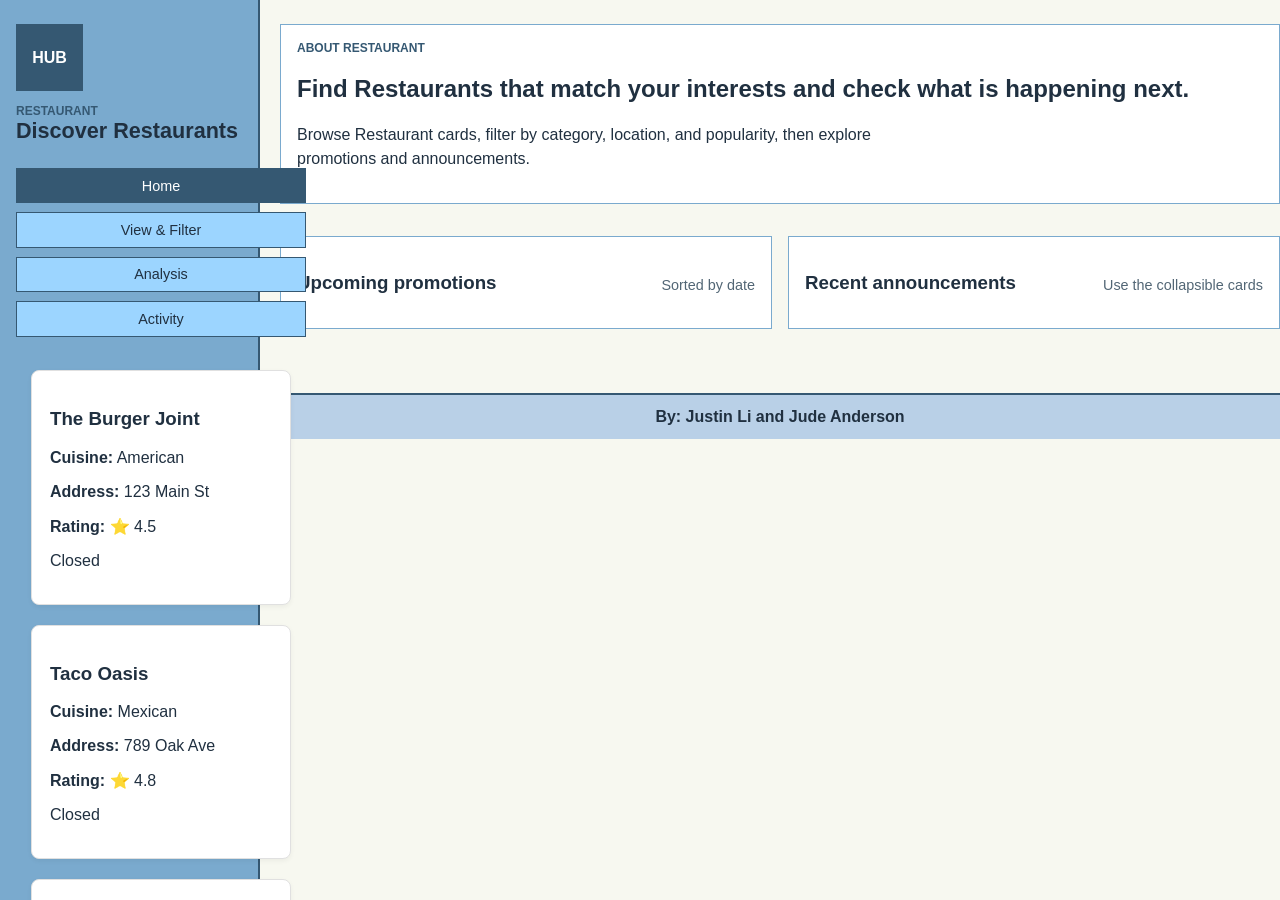
==== index.html @ 11239810 "e" ====
<!DOCTYPE html>
<html lang="en">
  <head>
    <meta charset="utf-8">
    <meta name="viewport" content="width=device-width, initial-scale=1">
    <title>Restaurant | Home</title>
    <link rel="stylesheet" href="style.css">
  </head>
  <body id="home">
    <div class="topbar">
      <div class="brand">
        <div class="brand-mark">HUB</div>
        <div>
          <p class="eyebrow">Restaurant</p>
          <h1>Discover Restaurants </h1>
        </div>
      </div>
      <div class="nav">
        <a class="nav-link active" href="/">Home</a>
        <a class="nav-link" href="/restaurant.html">View & Filter</a>
        <a class="nav-link" href="/analysis.html">Analysis</a>
        <a class="nav-link" href="/activity.html">Activity</a>
        <div id="restaurant-container"></div>
      </div>
    </div>
    <div class="page">
      <div class="panel">
        <p class="eyebrow">About Restaurant</p>
        <h2>Find Restaurants that match your interests and check what is happening next.</h2>
        <p class="lead">Browse Restaurant cards, filter by category, location, and popularity, then explore promotions and announcements.</p>
      </div>
      <div id="home-stats" class="stats-grid"></div>
      <div class="split-grid">
        <div class="panel">
          <div class="section-header">
            <h3>Upcoming promotions</h3>
            <p class="small-note">Sorted by date</p>
          </div>
          <div id="home-promotions" class="stack"></div>
        </div>
        <div class="panel">
          <div class="section-header">
            <h3>Recent announcements</h3>
            <p class="small-note">Use the collapsible cards</p>
          </div>
          <div id="home-announcements" class="stack"></div>
        </div>
      </div>
    </div>
    <div id="foot">By: Justin Li and Jude Anderson</div>
    
<div class="main-content"> 
    
    
    <div class="author-bar">By: Justin Li and Jude Anderson</div>

    
    <div id="restaurant-container"></div>

</div> 

  </body>
      
    <div id="restaurant-container"></div>

    
    <script src="script.js"></script>
</body>
</html>

</html>
---- style.css ----
* {
  box-sizing: border-box;
}

body {
  margin: 0;
  font-family: Arial, Helvetica, sans-serif;
  color: #203040;
  background: #F7F8F0;
}

a {
  color: inherit;
  text-decoration: none;
}

.topbar {
  display: block;
  min-height: 100vh;
  position: fixed;
  inset: 0 auto 0 0;
  width: 260px;
  background: #7AAACE;
  border-right: 2px solid #355872;
}

.brand {
  display: grid;
  gap: 0.8rem;
  align-content: start;
  padding: 1.5rem 1rem;
}

.brand-mark {
  width: 4.2rem;
  height: 4.2rem;
  border: 2px solid #355872;
  display: flex;
  align-items: center;
  justify-content: center;
  color: white;
  background: #355872;
  font-weight: 700;
}

.brand h1 {
  margin: 0;
  font-size: 1.35rem;
  line-height: 1.2;
}

.nav {
  display: grid;
  gap: 0.55rem;
  padding: 0 1rem 1.5rem;
  align-content: start;
}

.nav-link {
  padding: 0.55rem 0.7rem;
  border: 1px solid #355872;
  background: #9CD5FF;
  text-align: center;
  font-size: 0.9rem;
}

.nav-link.active,
.nav-link:hover {
  background: #355872;
  color: white;
}

.page {
  width: auto;
  margin-left: 280px;
  padding: 1.5rem 0 4rem;
  display: grid;
  gap: 1rem;
}

.panel {
  background: #ffffff;
  border: 1px solid #7AAACE;
  padding: 1rem;
}

.section-header {
  display: flex;
  justify-content: space-between;
  gap: 1rem;
  align-items: center;
  flex-wrap: wrap;
}

.eyebrow {
  margin: 0;
  color: #355872;
  text-transform: uppercase;
  font-size: 0.75rem;
  letter-spacing: 0;
  font-weight: 700;
}

.lead {
  max-width: 65ch;
  line-height: 1.5;
}

.small-note {
  margin: 0.25rem 0 0;
  color: #526675;
  font-size: 0.9rem;
}

.stats-grid {
  display: grid;
  gap: 1rem;
  grid-template-columns: repeat(auto-fit, minmax(170px, 1fr));
}

.stat-card {
  border: 1px solid #7AAACE;
  padding: 1rem;
  background: #ffffff;
  border-left: 0.6rem solid #355872;
}

.stat-value {
  font-size: 1.35rem;
  font-weight: 700;
  margin-top: 0.2rem;
}

.split-grid {
  display: grid;
  gap: 1rem;
  grid-template-columns: repeat(auto-fit, minmax(280px, 1fr));
}

.stack {
  display: grid;
  gap: 0.8rem;
}

.filters {
  display: grid;
  gap: 0.8rem;
  grid-template-columns: repeat(auto-fit, minmax(180px, 1fr));
}

label {
  display: grid;
  gap: 0.3rem;
  font-size: 0.95rem;
}

input,
select {
  padding: 0.55rem 0.65rem;
  border: 1px solid #7AAACE;
  background: #ffffff;
  font-size: 0.95rem;
}

.card-grid {
  display: grid;
  gap: 1rem;
  grid-template-columns: repeat(auto-fit, minmax(230px, 1fr));
}

.restaurant-card {
  perspective: 1000px;
}

.restaurant-card-inner {
  position: relative;
  transform-style: preserve-3d;
  transition: transform 0.5s;
  min-height: 225px;
}

.restaurant-card:hover .restaurant-card-inner {
  transform: rotateY(180deg);
}

.restaurant-card-face {
  position: absolute;
  inset: 0;
  backface-visibility: hidden;
  border: 1px solid #7AAACE;
  padding: 1rem;
  background: white;
  display: grid;
  gap: 0.55rem;
}

.restaurant-card-back {
  transform: rotateY(180deg);
  background: #9CD5FF;
}

.restaurant-badge {
  display: inline-block;
  padding: 0.25rem 0.55rem;
  background: #355872;
  color: white;
  font-size: 0.75rem;
  text-transform: uppercase;
}

.restaurant-description {
  margin: 0;
}

.restaurant-meta {
  display: grid;
  gap: 0.3rem;
  color: #526675;
  font-size: 0.9rem;
}

.restaurant-meet {
  font-weight: 700;
}

.join-link {
  margin-top: auto;
  display: inline-block;
  padding: 0.5rem 0.8rem;
  background: #355872;
  color: white;
  text-align: center;
}

.event-row,
.announcement-row details,
.bar-row,
.gallery-card {
  border: 1px solid #7AAACE;
  padding: 0.8rem;
  background: #ffffff;
}

.event-title,
.bar-title,
.gallery-title {
  font-weight: 700;
}

.bar-row {
  display: grid;
  gap: 0.4rem;
}

.bar-track {
  height: 9px;
  background: #F7F8F0;
  border: 1px solid #7AAACE;
  overflow: hidden;
}

.bar-fill {
  height: 100%;
  background: #355872;
}

.gallery-grid {
  display: grid;
  gap: 1rem;
  grid-template-columns: repeat(auto-fit, minmax(180px, 1fr));
}

.gallery-card {
  display: grid;
  gap: 0.45rem;
}

.gallery-thumb {
  height: 120px;
  background: linear-gradient(135deg, #355872 0%, #7AAACE 55%, #9CD5FF 100%);
  border: 1px solid #355872;
  display: flex;
  align-items: center;
  justify-content: center;
  color: white;
  font-weight: 700;
  text-align: center;
  padding: 0.5rem;
}

#foot {
  margin-left: 280px;
  border-top: 2px solid #355872;
  background: #b9d0e7;
  color: #203040;
  padding: 0.8rem;
  text-align: center;
  font-weight: 700;
}

@media (max-width: 800px) {
  .topbar {
    position: static;
    min-height: auto;
    width: auto;
    display: block;
    border-right: 0;
    border-bottom: 2px solid #355872;
  }

  .page,
  #foot {
    margin-left: auto;
    margin-right: auto;
  }

  .nav {
    grid-template-columns: repeat(2, minmax(0, 1fr));
  }
}
/* 1. Force the layout block to fit inside your existing white main content section wrapper */
#restaurant-container {
    display: flex;
    flex-wrap: wrap;
    justify-content: center; /* Horizontally centers all the individual cards inside the white area */
    align-items: flex-start;  
    width: 100%;             /* Fits perfectly inside the width bounds of your white main content wrapper */
    max-width: 100%;         /* Restricts the layout from overflowing past the white borders */
    box-sizing: border-box;  
    gap: 20px;               /* Leaves clean spacing between each generated card element */
    padding: 25px 15px;      /* Adds breathing room padding inside the white frame layout boundaries */
    margin: 0 auto;          /* Centers the container element track within your section boundaries */
}

/* 2. Responsive adjustment for your dynamic high-school restaurant card boxes */
.restaurant-card {
    background-color: #ffffff;
    border: 1px solid #e0e0e0;
    border-radius: 8px;      /* Adds a soft, modern curve layout style to the corner points */
    padding: 18px;
    width: 260px;            /* Fixes card widths so they wrap evenly inside the layout box constraints */
    box-sizing: border-box;
    text-align: left;        /* Ensures content alignment inside individual cards remains highly readable */
    box-shadow: 0 2px 5px rgba(0, 0, 0, 0.05); /* Gives a subtle depth drop-shadow against the white frame */
}
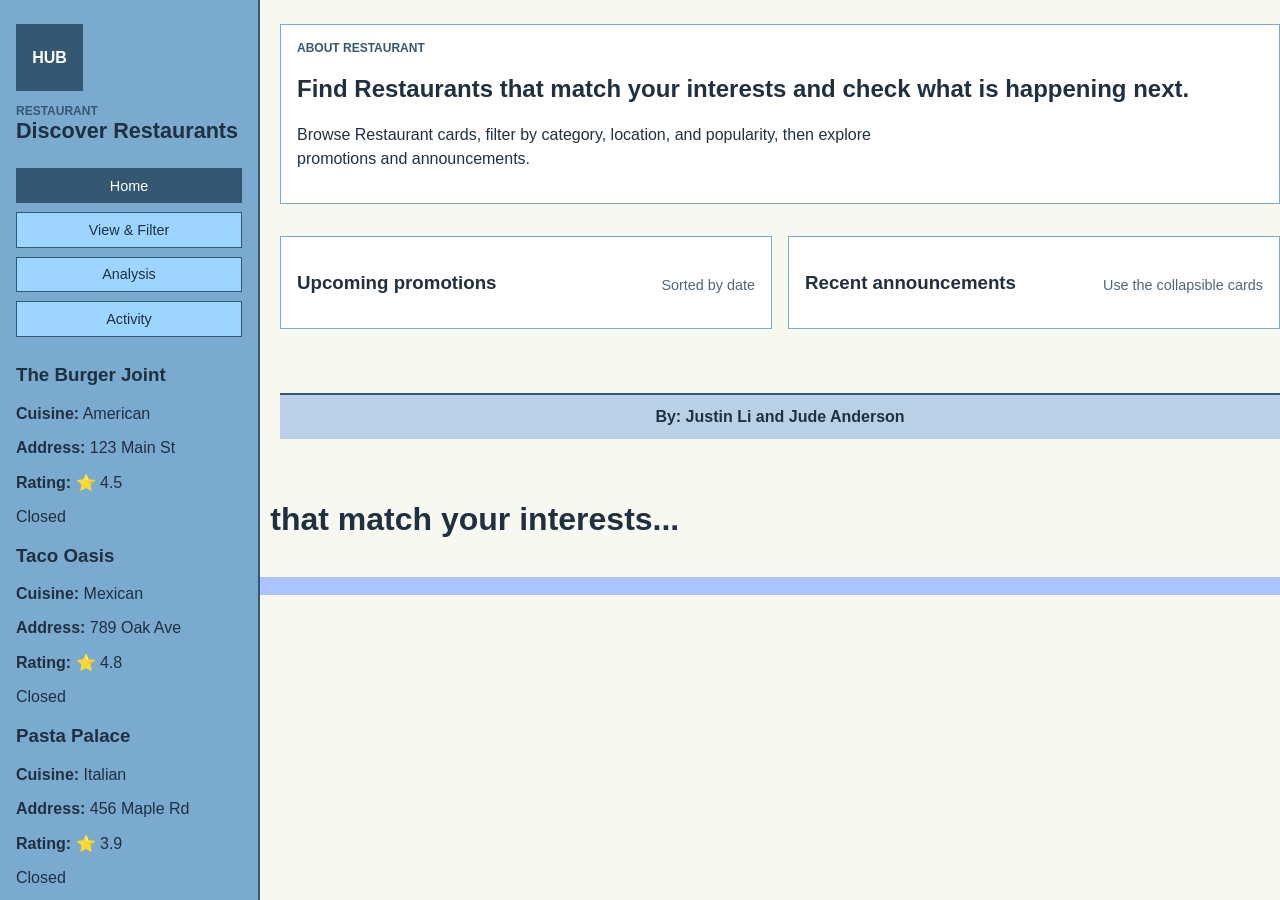
==== commit 7d02395d: "e" ====
--- a/index.html
+++ b/index.html
@@ -49,15 +49,25 @@
     </div>
     <div id="foot">By: Justin Li and Jude Anderson</div>
     
-<div class="main-content"> 
-    
-    
-    <div class="author-bar">By: Justin Li and Jude Anderson</div>
+
+<div class="main-content-wrapper"> 
 
     
+    <div class="header-banner">
+        <h3>ABOUT RESTAURANT</h3>
+        <h1>Find Restaurants that match your interests...</h1>
+    </div>
+
+    <
+    <div class="author-credits-bar" style="background-color: #abc4ff;">
+        By: Justin Li and Jude Anderson
+    </div>
+
+
     <div id="restaurant-container"></div>
 
-</div> 
+</div>
+
 
   </body>
       
--- a/style.css
+++ b/style.css
@@ -317,29 +317,46 @@
   .nav {
     grid-template-columns: repeat(2, minmax(0, 1fr));
   }
-}
-/* 1. Force the layout block to fit inside your existing white main content section wrapper */
 #restaurant-container {
-    display: flex;
-    flex-wrap: wrap;
-    justify-content: center; /* Horizontally centers all the individual cards inside the white area */
-    align-items: flex-start;  
-    width: 100%;             /* Fits perfectly inside the width bounds of your white main content wrapper */
-    max-width: 100%;         /* Restricts the layout from overflowing past the white borders */
-    box-sizing: border-box;  
-    gap: 20px;               /* Leaves clean spacing between each generated card element */
-    padding: 25px 15px;      /* Adds breathing room padding inside the white frame layout boundaries */
-    margin: 0 auto;          /* Centers the container element track within your section boundaries */
-}
-
-/* 2. Responsive adjustment for your dynamic high-school restaurant card boxes */
+    display: flex !important;
+    flex-wrap: wrap !important;
+    justify-content: flex-start !important; 
+    gap: 20px !important;
+    padding: 30px 10px !important;
+    width: 100% !important;
+    max-width: 100% !important;
+    box-sizing: border-box !important;
+    float: none !important;
+    clear: both !important;
+}
+
+.restaurant-card {
+    background-color: #ffffff !important;
+    border: 1px solid #e2e8f0 !important;
+    border-radius: 8px !important;
+    padding: 16px !important;
+    width: 260px !important; /* Consistent box sizes for clean alignments */
+    box-shadow: 0 4px 6px rgba(0, 0, 0, 0.04) !important;
+    box-sizing: border-box !important;
+}
+
+.restaurant-card {
+    background-color: #ffffff !important;
+    border: 1px solid #e0e0e0 !important;
+    border-radius: 8px !important;
+    padding: 15px !important;
+    width: 250px !important; 
+    box-shadow: 0 4px 6px rgba(0, 0, 0, 0.05) !important;
+    box-sizing: border-box !important;
+}
+
+
+
 .restaurant-card {
     background-color: #ffffff;
-    border: 1px solid #e0e0e0;
-    border-radius: 8px;      /* Adds a soft, modern curve layout style to the corner points */
-    padding: 18px;
-    width: 260px;            /* Fixes card widths so they wrap evenly inside the layout box constraints */
-    box-sizing: border-box;
-    text-align: left;        /* Ensures content alignment inside individual cards remains highly readable */
-    box-shadow: 0 2px 5px rgba(0, 0, 0, 0.05); /* Gives a subtle depth drop-shadow against the white frame */
-}
+    border: 1px solid #dddddd;
+    border-radius: 8px;
+    padding: 15px;
+    width: 250px;            
+    box-shadow: 0 2px 5px rgba(0,0,0,0.05);
+}
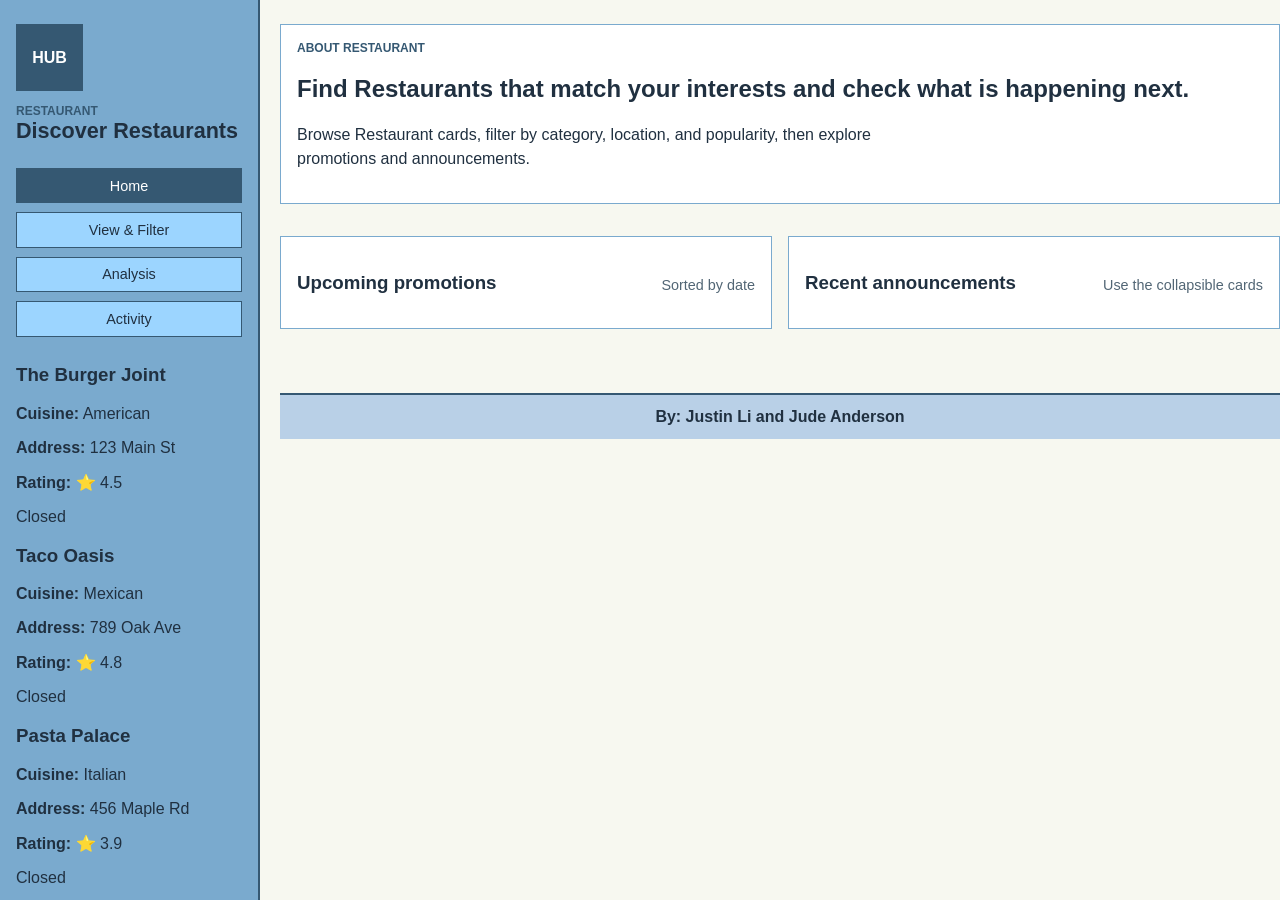
==== commit fa61f977: "e" ====
--- a/index.html
+++ b/index.html
@@ -50,23 +50,17 @@
     <div id="foot">By: Justin Li and Jude Anderson</div>
     
 
-<div class="main-content-wrapper"> 
+
+<div class="main-content">
+
+  
+    <div class="author-bar">By: Justin Li and Jude Anderson</div>
 
     
-    <div class="header-banner">
-        <h3>ABOUT RESTAURANT</h3>
-        <h1>Find Restaurants that match your interests...</h1>
-    </div>
-
-    <
-    <div class="author-credits-bar" style="background-color: #abc4ff;">
-        By: Justin Li and Jude Anderson
-    </div>
-
-
     <div id="restaurant-container"></div>
 
-</div>
+</div> 
+
 
 
   </body>
--- a/style.css
+++ b/style.css
@@ -322,13 +322,31 @@
     flex-wrap: wrap !important;
     justify-content: flex-start !important; 
     gap: 20px !important;
-    padding: 30px 10px !important;
+    padding: 20px !important;
+    
+    
+    position: relative !important;
+    left: 0 !important;
+    float: none !important;
+    clear: both !important;
+    
+  
     width: 100% !important;
     max-width: 100% !important;
     box-sizing: border-box !important;
-    float: none !important;
-    clear: both !important;
-}
+}
+
+
+.restaurant-card {
+    background-color: #ffffff !important;
+    border: 1px solid #e0e0e0 !important;
+    border-radius: 8px !important;
+    padding: 15px !important;
+    width: 250px !important; 
+    box-shadow: 0 4px 6px rgba(0, 0, 0, 0.05) !important;
+    box-sizing: border-box !important;
+}
+
 
 .restaurant-card {
     background-color: #ffffff !important;
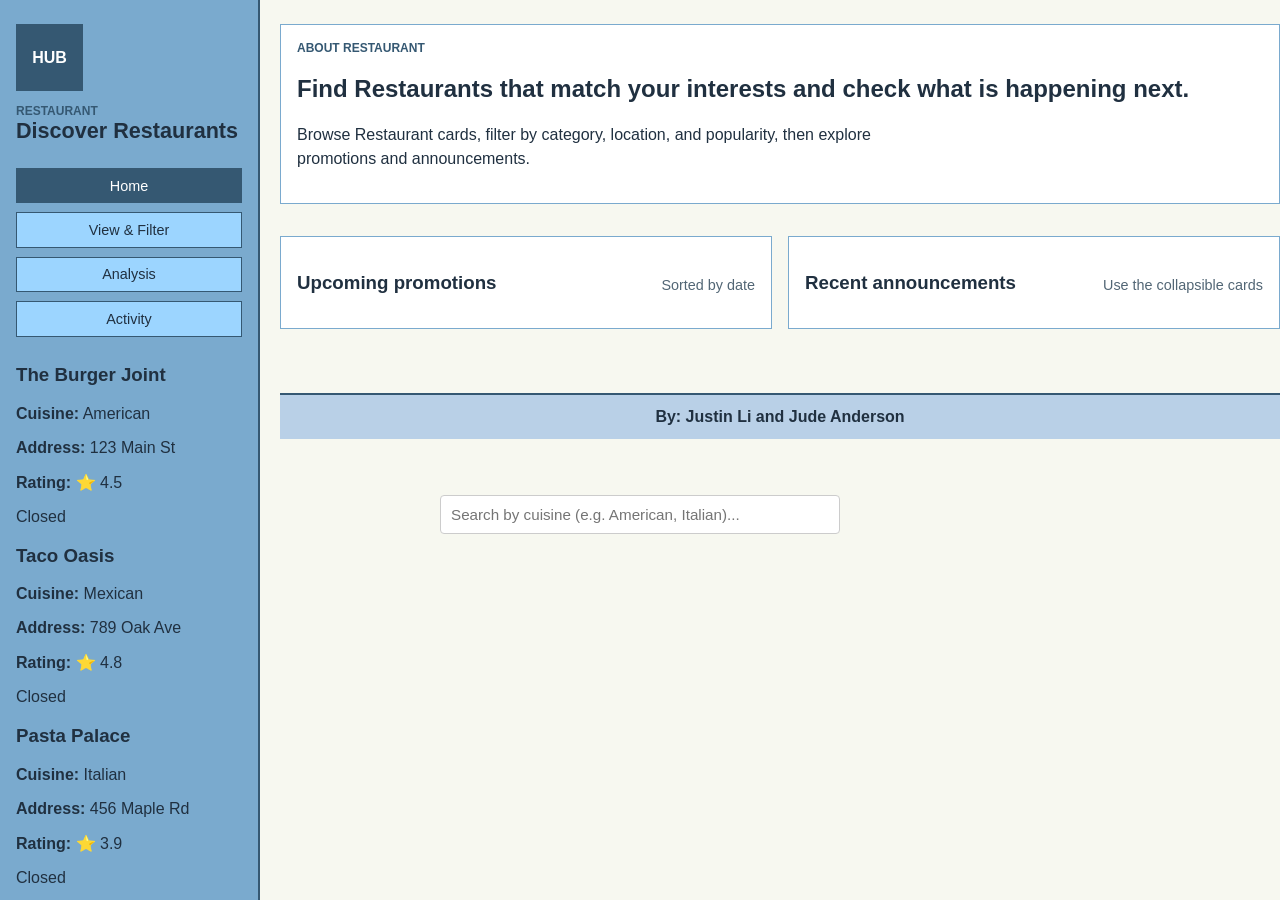
==== commit 756c1b75: "e" ====
--- a/index.html
+++ b/index.html
@@ -51,15 +51,36 @@
     
 
 
-<div class="main-content">
 
-  
-    <div class="author-bar">By: Justin Li and Jude Anderson</div>
+<div class="main-content-panel">
+
+   
+    <div class="author-banner">
+        By: Justin Li and Jude Anderson
+    </div>
+
+
+<div class="main-content-panel">
+
+    
+    <div class="author-banner">
+        By: Justin Li and Jude Anderson
+    </div>
+
+    
+    <div style="padding: 20px; text-align: center;">
+        <input type="text" id="search-bar" placeholder="Search by cuisine (e.g. American, Italian)..." style="padding: 10px; width: 80%; max-width: 400px; border-radius: 4px; border: 1px solid #ccc;">
+    </div>
 
     
     <div id="restaurant-container"></div>
 
-</div> 
+</div>
+
+    <div id="restaurant-container"></div>
+
+</div> <!-- Closing Tag of Main White Panel -->
+
 
 
 
--- a/style.css
+++ b/style.css
@@ -378,3 +378,34 @@
     width: 250px;            
     box-shadow: 0 2px 5px rgba(0,0,0,0.05);
 }
+
+#restaurant-container {
+    display: flex !important;
+    flex-wrap: wrap !important;
+    justify-content: flex-start !important; /* Forces side-by-side card lines */
+    gap: 20px !important;
+    padding: 30px 20px !important;
+    
+    
+    position: relative !important;
+    float: none !important;
+    clear: both !important;
+    
+   
+    width: 100% !important;
+    max-width: 100% !important;
+    box-sizing: border-box !important;
+    margin: 20px 0 0 0 !important;
+}
+
+
+.restaurant-card {
+    background-color: #ffffff !important;
+    border: 1px solid #e2e8f0 !important;
+    border-radius: 8px !important;
+    padding: 16px !important;
+    width: 250px !important; 
+    box-shadow: 0 4px 6px rgba(0, 0, 0, 0.05) !important;
+    box-sizing: border-box !important;
+}
+}
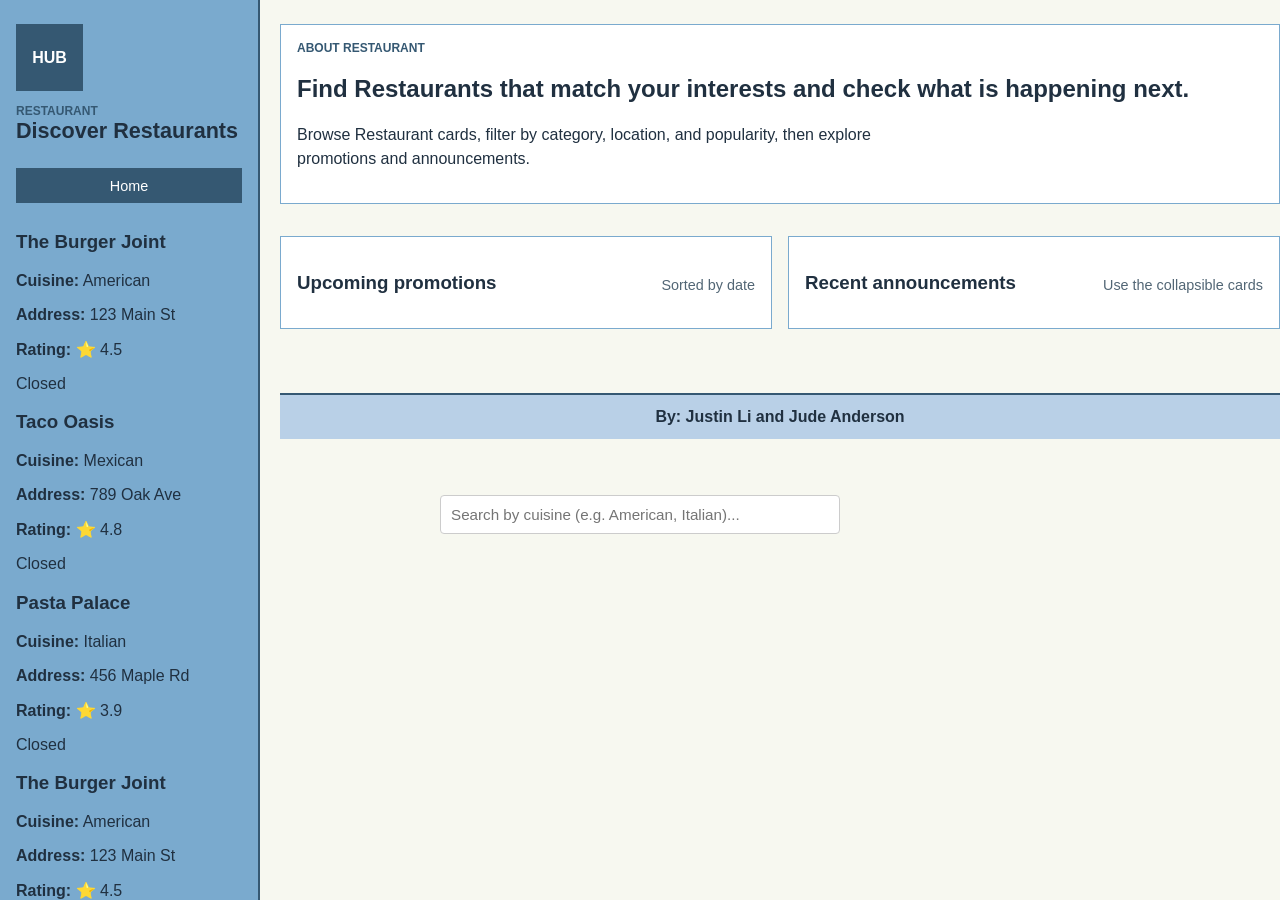
==== commit d4a3b2fa: "e" ====
--- a/index.html
+++ b/index.html
@@ -17,9 +17,6 @@
       </div>
       <div class="nav">
         <a class="nav-link active" href="/">Home</a>
-        <a class="nav-link" href="/restaurant.html">View & Filter</a>
-        <a class="nav-link" href="/analysis.html">Analysis</a>
-        <a class="nav-link" href="/activity.html">Activity</a>
         <div id="restaurant-container"></div>
       </div>
     </div>
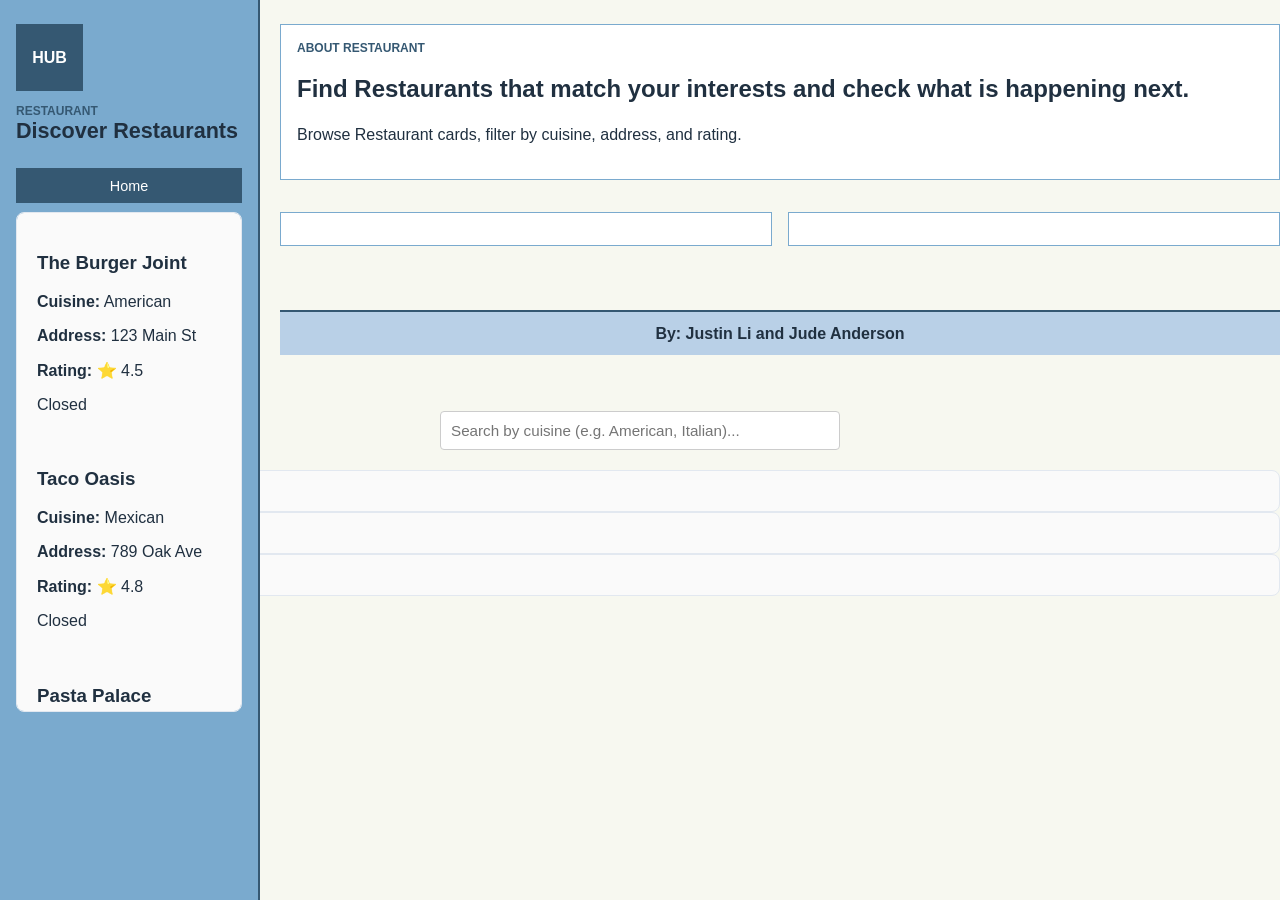
==== commit 021c86e8: "e" ====
--- a/index.html
+++ b/index.html
@@ -8,8 +8,8 @@
   </head>
   <body id="home">
     <div class="topbar">
-      <div class="brand">
-        <div class="brand-mark">HUB</div>
+            <div class="brand">
+                    <div class="brand-mark">HUB</div>
         <div>
           <p class="eyebrow">Restaurant</p>
           <h1>Discover Restaurants </h1>
@@ -24,22 +24,16 @@
       <div class="panel">
         <p class="eyebrow">About Restaurant</p>
         <h2>Find Restaurants that match your interests and check what is happening next.</h2>
-        <p class="lead">Browse Restaurant cards, filter by category, location, and popularity, then explore promotions and announcements.</p>
+        <p class="lead">Browse Restaurant cards, filter by cuisine, address, and rating.</p>
       </div>
       <div id="home-stats" class="stats-grid"></div>
       <div class="split-grid">
         <div class="panel">
-          <div class="section-header">
-            <h3>Upcoming promotions</h3>
-            <p class="small-note">Sorted by date</p>
-          </div>
+          
           <div id="home-promotions" class="stack"></div>
         </div>
         <div class="panel">
-          <div class="section-header">
-            <h3>Recent announcements</h3>
-            <p class="small-note">Use the collapsible cards</p>
-          </div>
+          
           <div id="home-announcements" class="stack"></div>
         </div>
       </div>
--- a/style.css
+++ b/style.css
@@ -408,4 +408,55 @@
     box-shadow: 0 4px 6px rgba(0, 0, 0, 0.05) !important;
     box-sizing: border-box !important;
 }
-}+}
+
+#restaurant-container {
+    display: flex !important;
+    flex-wrap: wrap !important;
+    justify-content: flex-start !important; 
+    gap: 20px !important;
+    padding: 20px !important;
+    box-sizing: border-box !important;
+    width: 100% !important;
+
+   
+    max-height: 500px !important;    
+    overflow-y: auto !important;     
+    overflow-x: hidden !important;   
+    
+    border: 1px solid #e2e8f0;       
+    border-radius: 8px;
+    background-color: #fafafa;       
+}
+
+
+#restaurant-container::-webkit-scrollbar {
+    width: 8px;                     
+}
+
+#restaurant-container::-webkit-scrollbar-track {
+    background: #f1f1f1;             
+    border-radius: 8px;
+}
+
+#restaurant-container::-webkit-scrollbar-thumb {
+    background: #abc4ff;           
+    border-radius: 8px;
+}
+
+#restaurant-container::-webkit-scrollbar-thumb:hover {
+    background: #7ba2ff;            
+}
+/* FORCE ALL EXTRA EMPTY LAYOUT LINES TO DISAPPEAR */
+.announcements-box, 
+.promotions-box, 
+.announcements-section, 
+.promotions-section,
+.content-box,
+hr {
+    display: none !important;
+    height: 0 !important;
+    margin: 0 !important;
+    padding: 0 !important;
+    border: none !important;
+}
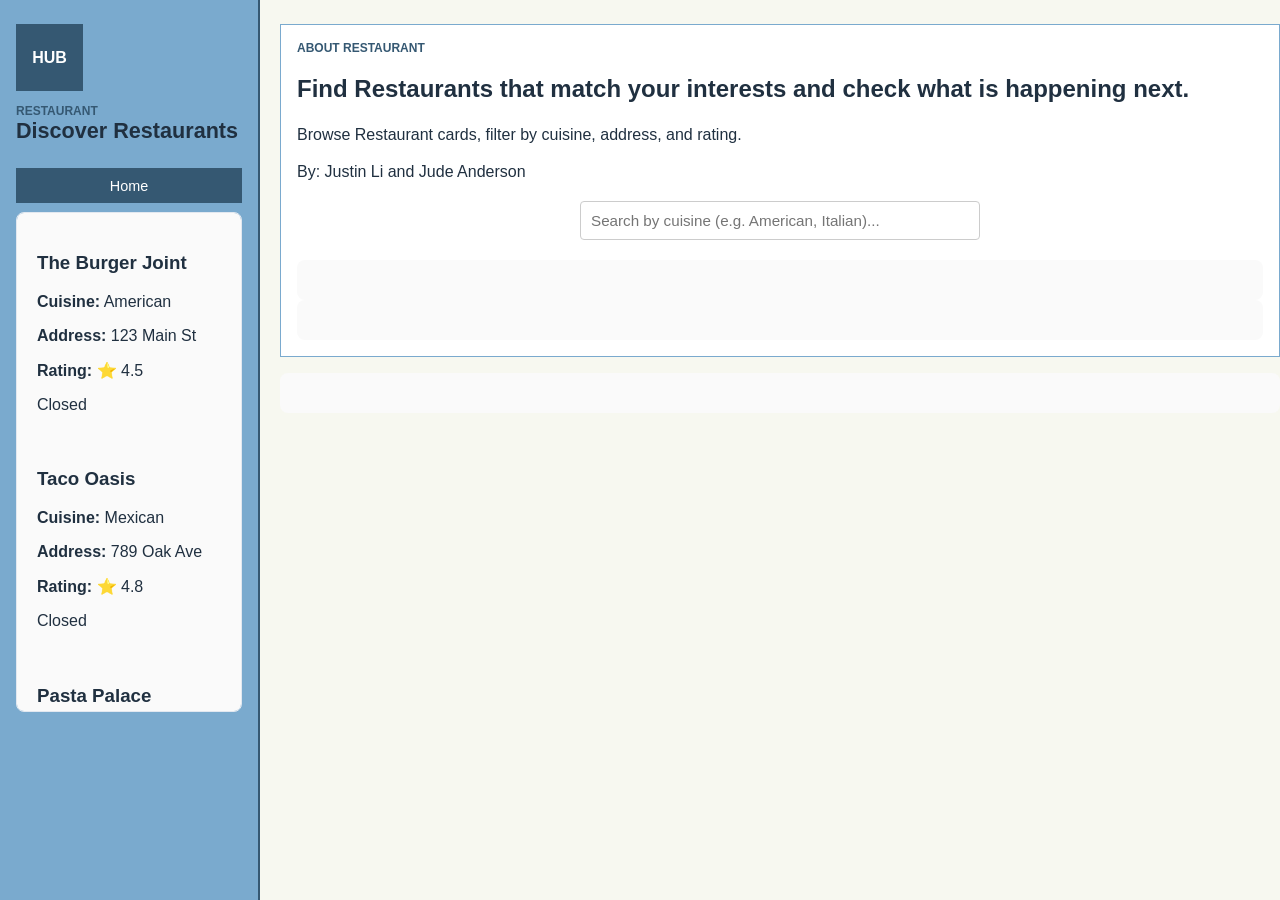
==== commit bcda0355: "e" ====
--- a/index.html
+++ b/index.html
@@ -25,20 +25,9 @@
         <p class="eyebrow">About Restaurant</p>
         <h2>Find Restaurants that match your interests and check what is happening next.</h2>
         <p class="lead">Browse Restaurant cards, filter by cuisine, address, and rating.</p>
-      </div>
-      <div id="home-stats" class="stats-grid"></div>
-      <div class="split-grid">
-        <div class="panel">
-          
-          <div id="home-promotions" class="stack"></div>
-        </div>
-        <div class="panel">
-          
-          <div id="home-announcements" class="stack"></div>
-        </div>
-      </div>
-    </div>
-    <div id="foot">By: Justin Li and Jude Anderson</div>
+
+    <div class="author-bar">By: Justin Li and Jude Anderson</div>
+
     
 
 
@@ -46,17 +35,9 @@
 <div class="main-content-panel">
 
    
-    <div class="author-banner">
-        By: Justin Li and Jude Anderson
-    </div>
 
 
-<div class="main-content-panel">
 
-    
-    <div class="author-banner">
-        By: Justin Li and Jude Anderson
-    </div>
 
     
     <div style="padding: 20px; text-align: center;">
@@ -70,7 +51,7 @@
 
     <div id="restaurant-container"></div>
 
-</div> <!-- Closing Tag of Main White Panel -->
+</div> 
 
 
 
--- a/style.css
+++ b/style.css
@@ -460,3 +460,14 @@
     padding: 0 !important;
     border: none !important;
 }
+/* Hides any leftover empty container boxes on the page */
+div:empty, 
+.content-box:empty,
+.activity-box,
+.announcement-box {
+    display: none !important;
+    height: 0 !important;
+    margin: 0 !important;
+    padding: 0 !important;
+    border: none !important;
+}
